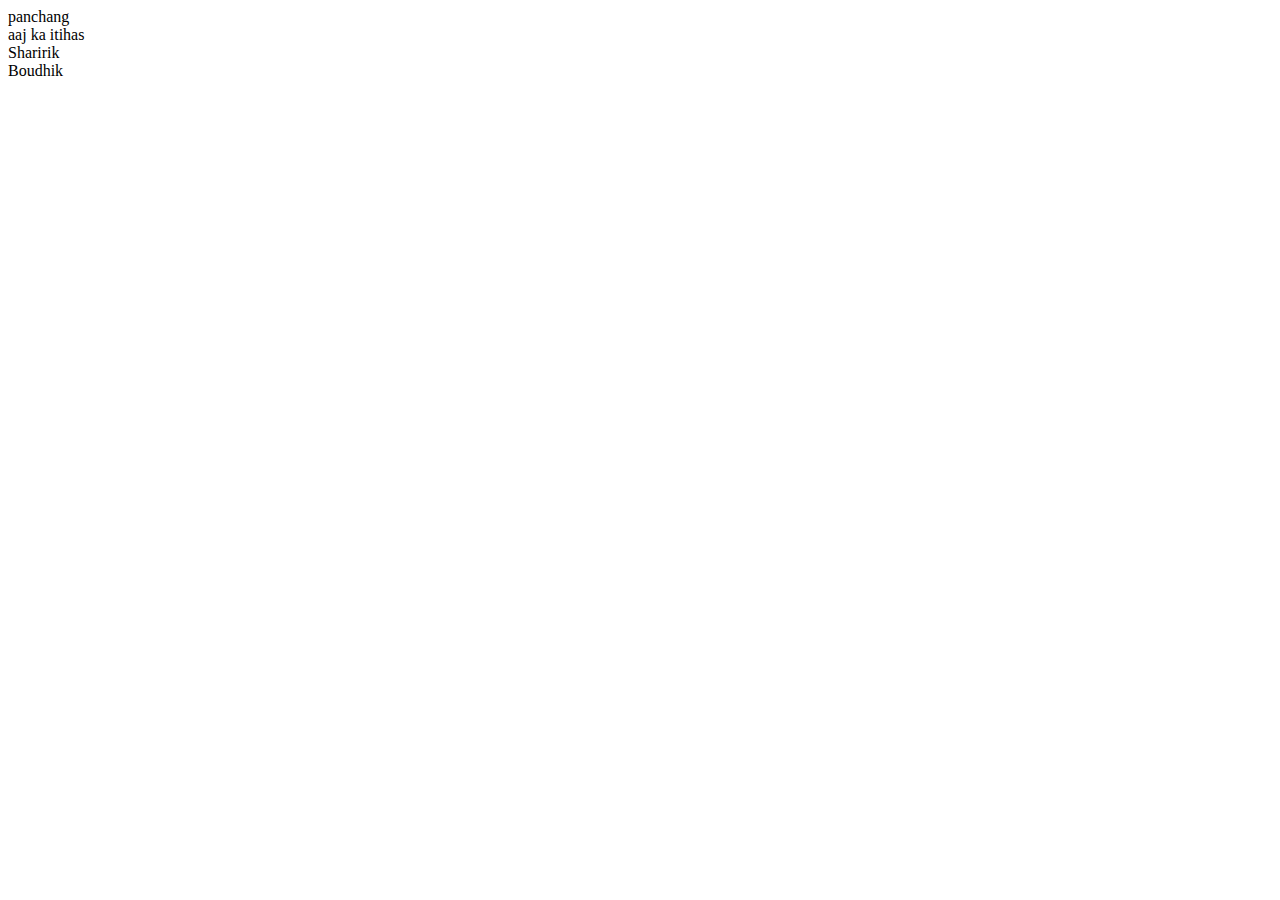
==== index.html @ e12e710f "Create index.html" ====
<!DOCTYPE html>
<html lang="en">

<head>
    <meta charset="UTF-8">
    <meta name="viewport" content="width=device-width, initial-scale=1.0">
    <title>Baal Shakha</title>
</head>

<body>
    <main>
        <div>panchang</div>
        <div>aaj ka itihas</div>
        <div>Sharirik</div>
        <div>Boudhik</div>
    </main>
</body>

</html>
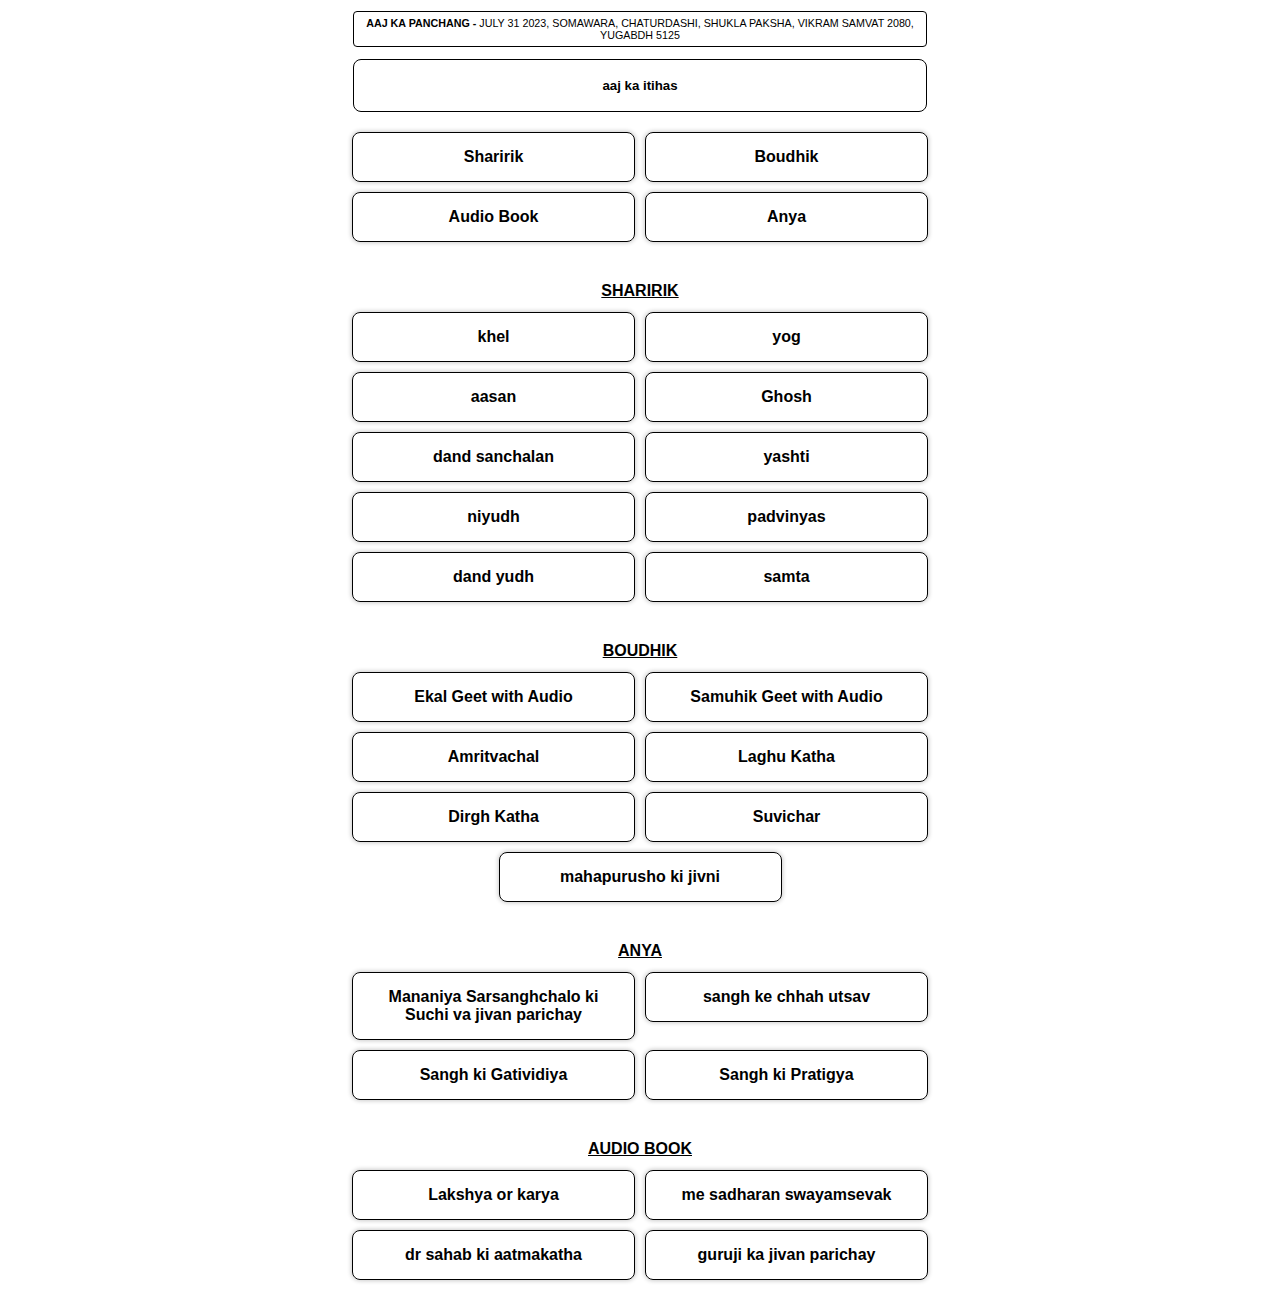
==== commit fdb3b448: "home page 70% done" ====
--- a/index.html
+++ b/index.html
@@ -4,15 +4,72 @@
 <head>
     <meta charset="UTF-8">
     <meta name="viewport" content="width=device-width, initial-scale=1.0">
+    <link rel="stylesheet" href="style.css">
     <title>Baal Shakha</title>
+
 </head>
 
 <body>
     <main>
-        <div>panchang</div>
-        <div>aaj ka itihas</div>
-        <div>Sharirik</div>
-        <div>Boudhik</div>
+        <div class="tithi">
+            <h6>Aaj ka panchang - <span>July 31 2023, Somawara, Chaturdashi, Shukla Paksha, vikram samvat 2080, yugabdh 5125</span></h6>
+        </div>
+        <div class="aaj-ka-itihas">
+            <h5>aaj ka itihas</h5>
+        </div>
+        <div class="all-sub">
+            <ul>
+                <li><a href="#">Sharirik</a></li>
+                <li><a href="#">Boudhik</a></li>
+                <li><a href="#">Audio Book</a></li>
+                <li><a href="#">Anya</a></li>
+            </ul>
+        </div>
+        <div class="sharirik">
+            <h4>Sharirik</h4>
+            <ul>
+                <li><a href="khel.html">khel</a></li>
+                <li><a href="#">yog</a></li>
+                <li><a href="#">aasan</a></li>
+                <li><a href="#">Ghosh</a></li>
+                <li><a href="#">dand sanchalan</a></li>
+                <li><a href="#">yashti</a></li>
+                <li><a href="#">niyudh</a></li>
+                <li><a href="#">padvinyas</a></li>
+                <li><a href="#">dand yudh</a></li>
+                <li><a href="#">samta</a></li>
+            </ul>
+        </div>
+        <div class="boudhik">
+            <h4>Boudhik</h4>
+            <ul>
+                <li><a href="#">Ekal Geet with Audio</a></li>
+                <li><a href="#">Samuhik Geet with Audio</a></li>
+                <li><a href="#">Amritvachal</a></li>
+                <li><a href="#">Laghu Katha</a></li>
+                <li><a href="#">Dirgh Katha</a></li>
+                <li><a href="#">Suvichar</a></li>
+                <li><a href="#">mahapurusho ki jivni</a></li>
+            </ul>
+        </div>
+        <div class="Anya">
+            <h4>Anya</h4>
+            <ul>
+                <li><a href="#">Mananiya Sarsanghchalo ki Suchi va jivan parichay</a></li>
+                <li><a href="#">sangh ke chhah utsav</a></li>
+                <li><a href="#">Sangh ki Gatividiya</a></li>
+                <li><a href="#">Sangh ki Pratigya</a></li>
+            </ul>
+        </div>
+        <div class="audio-book">
+            <h4>Audio Book</h4>
+            <ul>
+                <li><a href="#">Lakshya or karya</a></li>
+                <li><a href="#">me sadharan swayamsevak</a></li>
+                <li><a href="#">dr sahab ki aatmakatha</a></li>
+                <li><a href="#">guruji ka jivan parichay</a></li>
+            </ul>
+        </div>
     </main>
 </body>
 
--- a/style.css
+++ b/style.css
@@ -0,0 +1,76 @@
+* {
+    max-width: 596px;
+    margin: 0 auto;
+    font-family: sans-serif;
+}
+
+main {
+    padding: 5px;
+}
+
+ul {
+    list-style: none;
+    display: flex;
+    flex-wrap: wrap;
+    justify-content: center;
+    padding: 0;
+}
+
+li {
+    width: 50%;
+    text-align: center;
+    margin: 0px;
+    padding: 0px;
+}
+
+a {
+    text-decoration: none;
+    color: black;
+    font-weight: bold;
+    max-width: 100%;
+    display: block;
+    padding: 15px;
+    border: 1px solid;
+    border-radius: 8px;
+    box-shadow: 0px 0px 4px 1px rgba(0, 0, 0, 0.2);
+    margin: 5px;
+}
+
+h5 {
+    text-align: center;
+    padding: 18px;
+}
+
+h6,
+h4 {
+    text-transform: uppercase;
+    text-decoration: underline;
+    padding-top: 35px;
+    padding-bottom: 7px;
+    text-align: center;
+}
+
+.tithi {
+    display: flex;
+    justify-content: center;
+    align-items: center;
+}
+
+.tithi span {
+    font-weight: 100;
+}
+
+.aaj-ka-itihas {
+    border: 1px solid;
+    border-radius: 8px;
+    margin: 6px;
+    margin-bottom: 15px;
+}
+
+.tithi h6 {
+    border: 1px solid;
+    border-radius: 4px;
+    margin: 6px;
+    padding: 5px;
+    text-decoration: none;
+}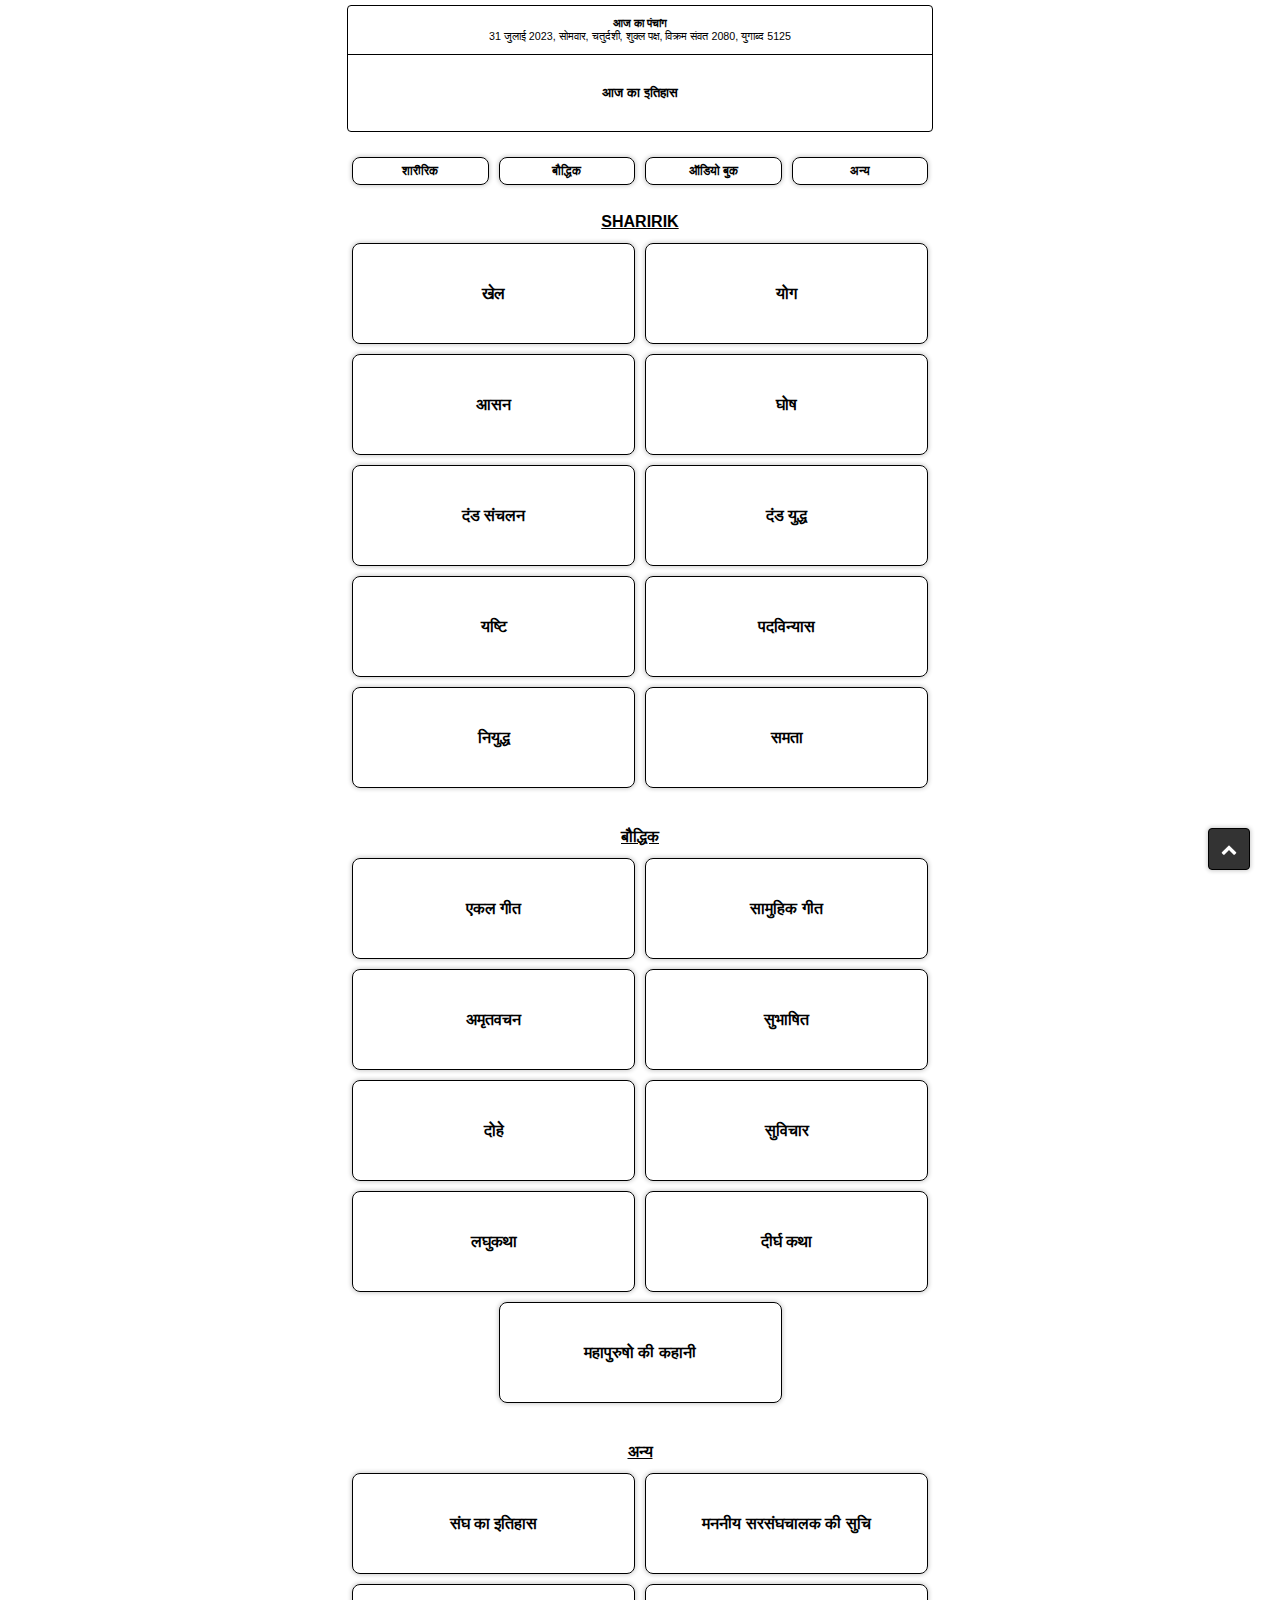
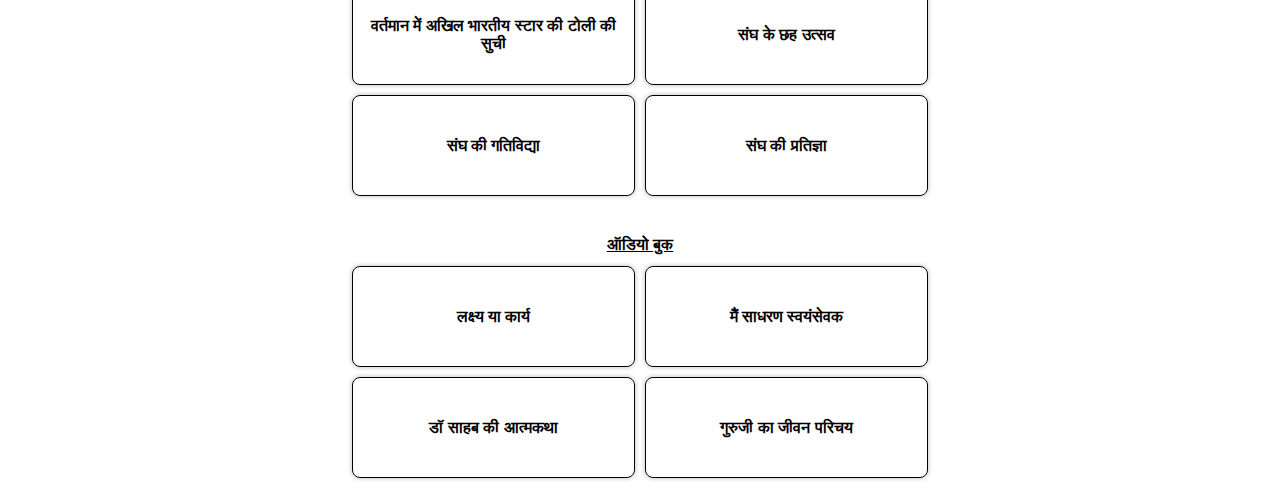
==== commit 218fe3cd: "80%" ====
--- a/index.html
+++ b/index.html
@@ -4,73 +4,122 @@
 <head>
     <meta charset="UTF-8">
     <meta name="viewport" content="width=device-width, initial-scale=1.0">
+    <script src="https://ajax.googleapis.com/ajax/libs/jquery/3.6.4/jquery.min.js"></script>
+    <link rel="stylesheet" href="https://cdnjs.cloudflare.com/ajax/libs/font-awesome/4.7.0/css/font-awesome.min.css">
     <link rel="stylesheet" href="style.css">
     <title>Baal Shakha</title>
-
 </head>
 
 <body>
     <main>
+        <a id="button" class="show"></a>
         <div class="tithi">
-            <h6>Aaj ka panchang - <span>July 31 2023, Somawara, Chaturdashi, Shukla Paksha, vikram samvat 2080, yugabdh 5125</span></h6>
+            <h6>आज का पंचांग<span>31 जुलाई 2023, सोमवार, चतुर्दशी, शुक्ल पक्ष, विक्रम संवत 2080, युगाब्द 5125</span></h6>
+            <div class="aaj-ka-itihas">
+                <h5>आज का इतिहास</h5>
+            </div>
         </div>
-        <div class="aaj-ka-itihas">
-            <h5>aaj ka itihas</h5>
-        </div>
+
         <div class="all-sub">
             <ul>
-                <li><a href="#">Sharirik</a></li>
-                <li><a href="#">Boudhik</a></li>
-                <li><a href="#">Audio Book</a></li>
-                <li><a href="#">Anya</a></li>
+                <li><a id="h-sharirik" href="#sharirik">शारीरिक</a></li>
+                <li><a id="h-boudhik" href="#boudhik">बौद्धिक</a></li>
+                <li><a id="h-anya" href="#anya">ऑडियो बुक</a></li>
+                <li><a id="h-audio-book" href="#audio-book">अन्य</a></li>
             </ul>
         </div>
-        <div class="sharirik">
+        <div id="sharirik" class="sharirik">
             <h4>Sharirik</h4>
             <ul>
-                <li><a href="khel.html">khel</a></li>
-                <li><a href="#">yog</a></li>
-                <li><a href="#">aasan</a></li>
-                <li><a href="#">Ghosh</a></li>
-                <li><a href="#">dand sanchalan</a></li>
-                <li><a href="#">yashti</a></li>
-                <li><a href="#">niyudh</a></li>
-                <li><a href="#">padvinyas</a></li>
-                <li><a href="#">dand yudh</a></li>
-                <li><a href="#">samta</a></li>
+                <li><a href="khel.html">खेल</a></li>
+                <li><a href="#">योग</a></li>
+                <li><a href="#">आसन</a></li>
+                <li><a href="#">घोष</a></li>
+                <li><a href="#">दंड संचलन</a></li>
+                <li><a href="#">दंड युद्ध</a></li>
+                <li><a href="#">यष्टि</a></li>
+                <li><a href="#">पदविन्यास</a></li>
+                <li><a href="#">नियुद्ध</a></li>
+                <li><a href="#">समता</a></li>
             </ul>
         </div>
-        <div class="boudhik">
-            <h4>Boudhik</h4>
+        <div id="boudhik" class="boudhik">
+            <h4>बौद्धिक</h4>
             <ul>
-                <li><a href="#">Ekal Geet with Audio</a></li>
-                <li><a href="#">Samuhik Geet with Audio</a></li>
-                <li><a href="#">Amritvachal</a></li>
-                <li><a href="#">Laghu Katha</a></li>
-                <li><a href="#">Dirgh Katha</a></li>
-                <li><a href="#">Suvichar</a></li>
-                <li><a href="#">mahapurusho ki jivni</a></li>
+                <li><a href="#">एकल गीत</a></li>
+                <li><a href="#">सामुहिक गीत</a></li>
+                <li><a href="#">अमृतवचन</a></li>
+                <li><a href="#">सुभाषित</a></li>
+                <li><a href="#">दोहे</a></li>
+                <li><a href="#">सुविचार</a></li>
+                <li><a href="#">लघुकथा</a></li>
+                <li><a href="#">दीर्घ कथा</a></li>
+                <li><a href="#">महापुरुषो की कहानी</a></li>
             </ul>
         </div>
-        <div class="Anya">
-            <h4>Anya</h4>
+        <div id="anya" class="Anya">
+            <h4>अन्य</h4>
             <ul>
-                <li><a href="#">Mananiya Sarsanghchalo ki Suchi va jivan parichay</a></li>
-                <li><a href="#">sangh ke chhah utsav</a></li>
-                <li><a href="#">Sangh ki Gatividiya</a></li>
-                <li><a href="#">Sangh ki Pratigya</a></li>
+                <li><a href="#">संघ का इतिहास</a></li>
+                <li><a href="#">मननीय सरसंघचालक की सुचि</a></li>
+                <li><a href="#">वर्तमान में अखिल भारतीय स्टार की टोली की सुची</a></li>
+                <li><a href="#">संघ के छह उत्सव</a></li>
+                <li><a href="#">संघ की गतिविद्या</a></li>
+                <li><a href="#">संघ की प्रतिज्ञा</a></li>
             </ul>
         </div>
-        <div class="audio-book">
-            <h4>Audio Book</h4>
+        <div id="audio-book" class="audio-book">
+            <h4>ऑडियो बुक</h4>
             <ul>
-                <li><a href="#">Lakshya or karya</a></li>
-                <li><a href="#">me sadharan swayamsevak</a></li>
-                <li><a href="#">dr sahab ki aatmakatha</a></li>
-                <li><a href="#">guruji ka jivan parichay</a></li>
+                <li><a href="#">लक्ष्य या कार्य</a></li>
+                <li><a href="#">मैं साधरण स्वयंसेवक</a></li>
+                <li><a href="#">डॉ साहब की आत्मकथा</a></li>
+                <li><a href="#">गुरुजी का जीवन परिचय</a></li>
             </ul>
         </div>
     </main>
+    <script>
+        $("#h-sharirik").click(function() {
+            $('html, body').animate({
+                scrollTop: $("#sharirik").offset().top
+            }, 1000);
+        });
+        $("#h-boudhik").click(function() {
+            $('html, body').animate({
+                scrollTop: $("#boudhik").offset().top
+            }, 1000);
+        });
+        $("#h-anya").click(function() {
+            $('html, body').animate({
+                scrollTop: $("#audio-book").offset().top
+            }, 1000);
+        });
+        $("#h-audio-book").click(function() {
+            $('html, body').animate({
+                scrollTop: $("#anya").offset().top
+            }, 1000);
+        });
+
+
+
+
+        var btn = $('#button');
+
+        $(window).scroll(function() {
+            if ($(window).scrollTop() > 300) {
+                btn.addClass('show');
+            } else {
+                btn.removeClass('show');
+            }
+        });
+
+        btn.on('click', function(e) {
+            e.preventDefault();
+            $('html, body').animate({
+                scrollTop: 0
+            }, '300');
+        });
+    </script>
 </body>
 
 </html>--- a/style.css
+++ b/style.css
@@ -34,11 +34,16 @@
     border-radius: 8px;
     box-shadow: 0px 0px 4px 1px rgba(0, 0, 0, 0.2);
     margin: 5px;
+    height: 69px;
+    display: flex;
+    align-items: center;
+    justify-content: center;
 }
 
 h5 {
     text-align: center;
-    padding: 18px;
+    padding: 30px 18px;
+    border-top: 1px solid;
 }
 
 h6,
@@ -50,27 +55,99 @@
     text-align: center;
 }
 
+.all-sub ul li {
+    width: 25%;
+    padding: 0;
+}
+
+.all-sub ul li a {
+    padding: 0 5px;
+    height: 100%;
+    font-size: 12px;
+}
+
 .tithi {
-    display: flex;
-    justify-content: center;
-    align-items: center;
+    border: 1px solid;
+    border-radius: 4px;
+    margin-bottom: 20px;
 }
 
 .tithi span {
     font-weight: 100;
 }
 
-.aaj-ka-itihas {
+
+/* .aaj-ka-itihas {
     border: 1px solid;
     border-radius: 8px;
     margin: 6px;
     margin-bottom: 15px;
-}
+} */
 
 .tithi h6 {
-    border: 1px solid;
-    border-radius: 4px;
+    /* border: 1px solid; */
+    /* border-radius: 4px; */
     margin: 6px;
     padding: 5px;
     text-decoration: none;
+    display: flex;
+    flex-direction: column;
+}
+
+
+/* back to top  */
+
+#button.show {
+    opacity: 1;
+    visibility: visible;
+}
+
+#button {
+    display: inline-block;
+    background-color: #333;
+    width: 40px;
+    height: 40px;
+    text-align: center;
+    border-radius: 4px;
+    position: fixed;
+    bottom: 30px;
+    right: 30px;
+    transition: background-color .3s, opacity .5s, visibility .5s;
+    opacity: 0;
+    visibility: hidden;
+    z-index: 1000;
+    padding: 0;
+    margin: 0;
+}
+
+#button::after {
+    content: "\f077";
+    font-family: FontAwesome;
+    font-weight: normal;
+    font-style: normal;
+    font-size: 1em;
+    line-height: 40px;
+    color: #fff;
+}
+
+#button:hover {
+    cursor: pointer;
+    background-color: #333;
+}
+
+#button:active {
+    background-color: #555;
+}
+
+#button.show {
+    opacity: 1;
+    visibility: visible;
+}
+
+h3 a {
+    padding: 0;
+    height: 100%;
+    text-decoration: dotted;
+    border: none;
+    box-shadow: none;
 }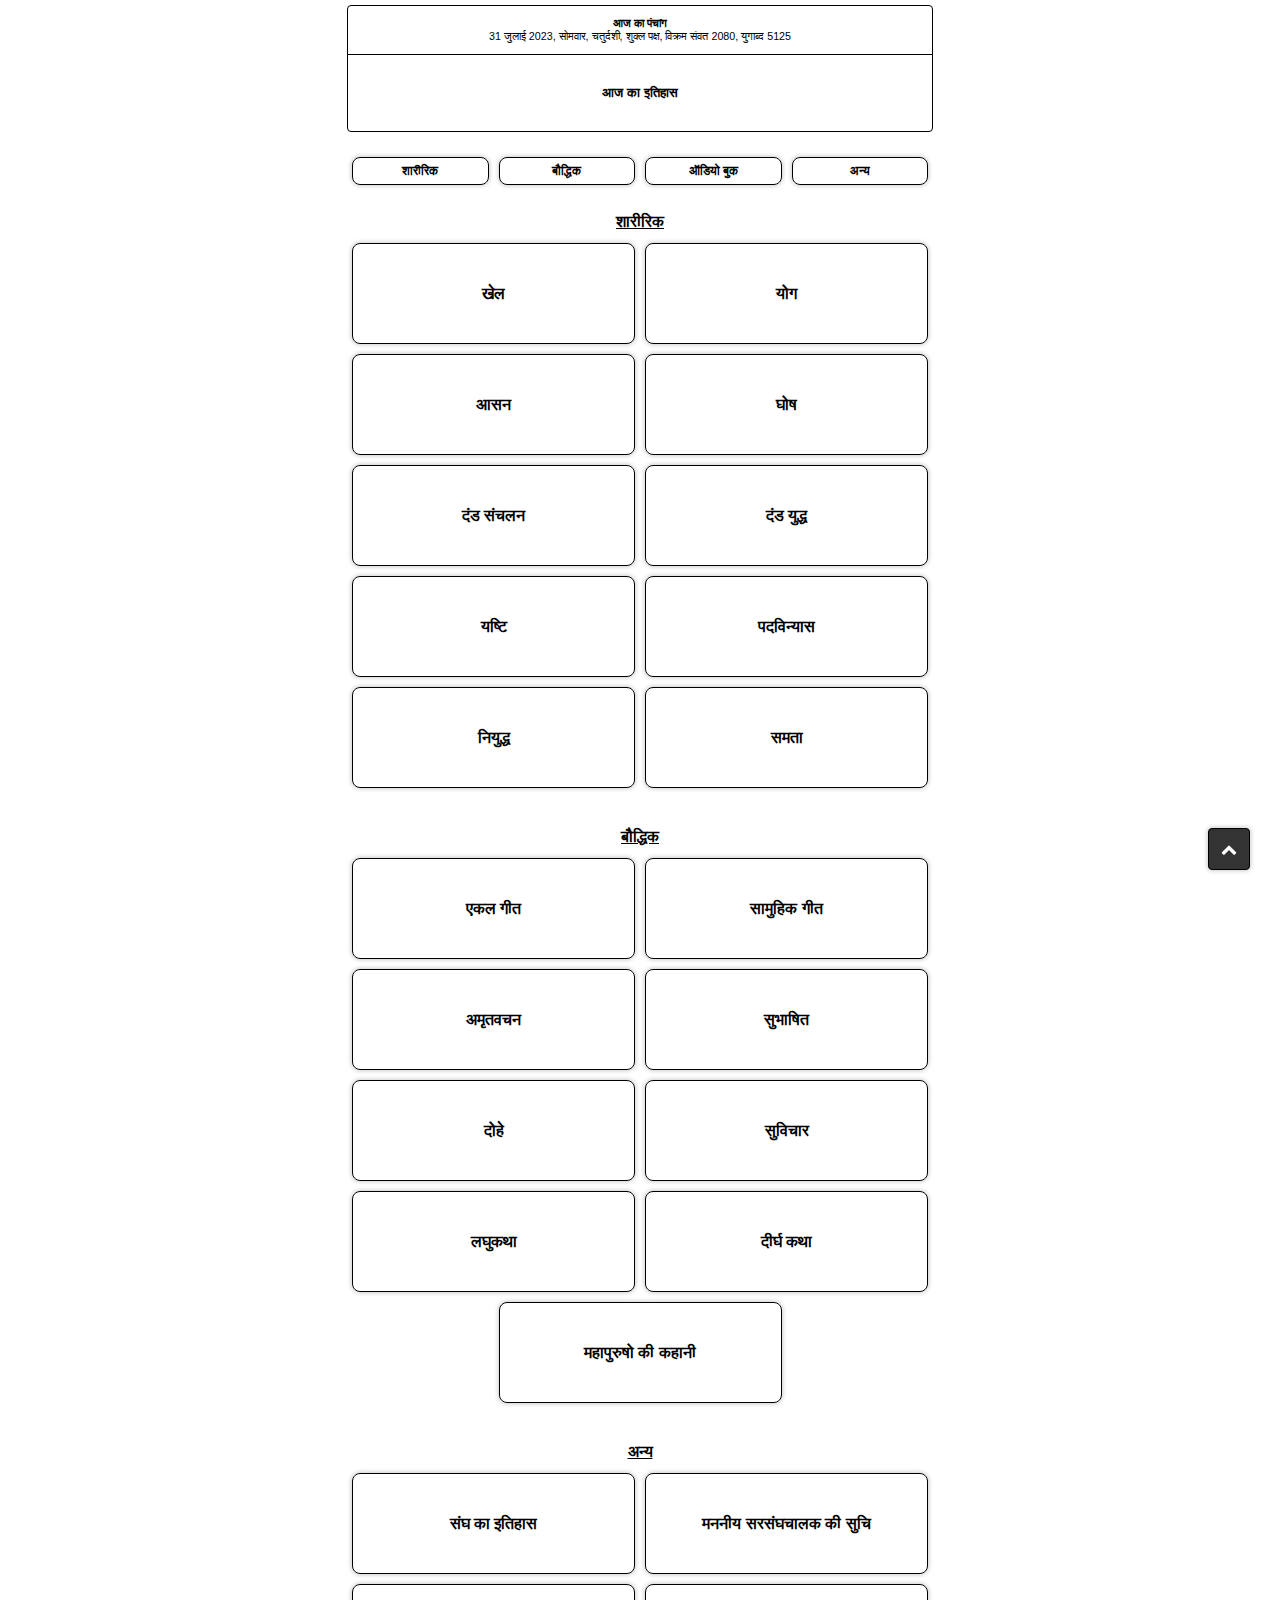
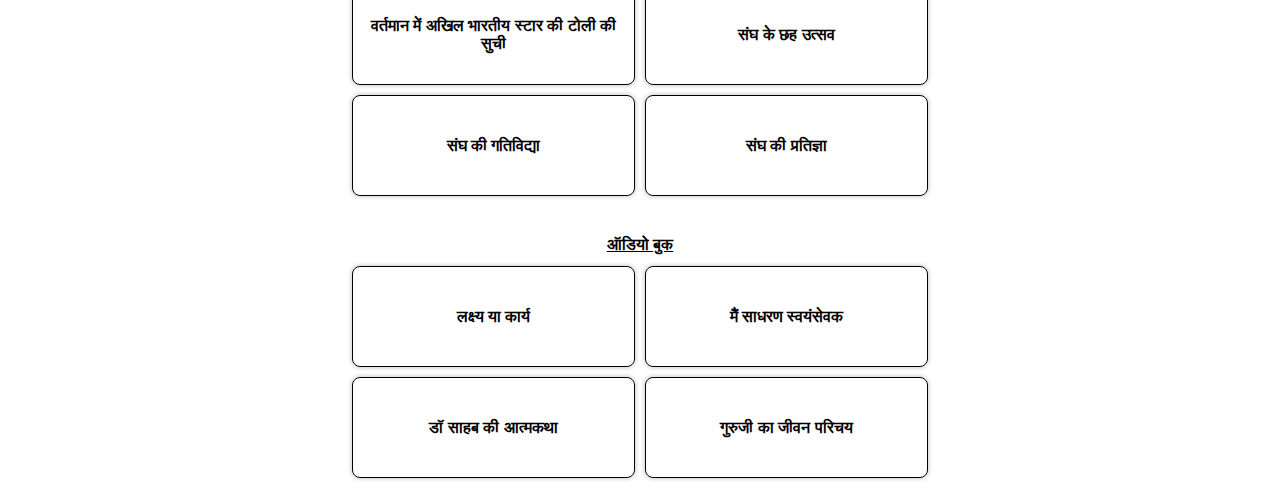
==== commit 2b699fe7: "Update index.html" ====
--- a/index.html
+++ b/index.html
@@ -29,7 +29,7 @@
             </ul>
         </div>
         <div id="sharirik" class="sharirik">
-            <h4>Sharirik</h4>
+            <h4>शारीरिक</h4>
             <ul>
                 <li><a href="khel.html">खेल</a></li>
                 <li><a href="#">योग</a></li>
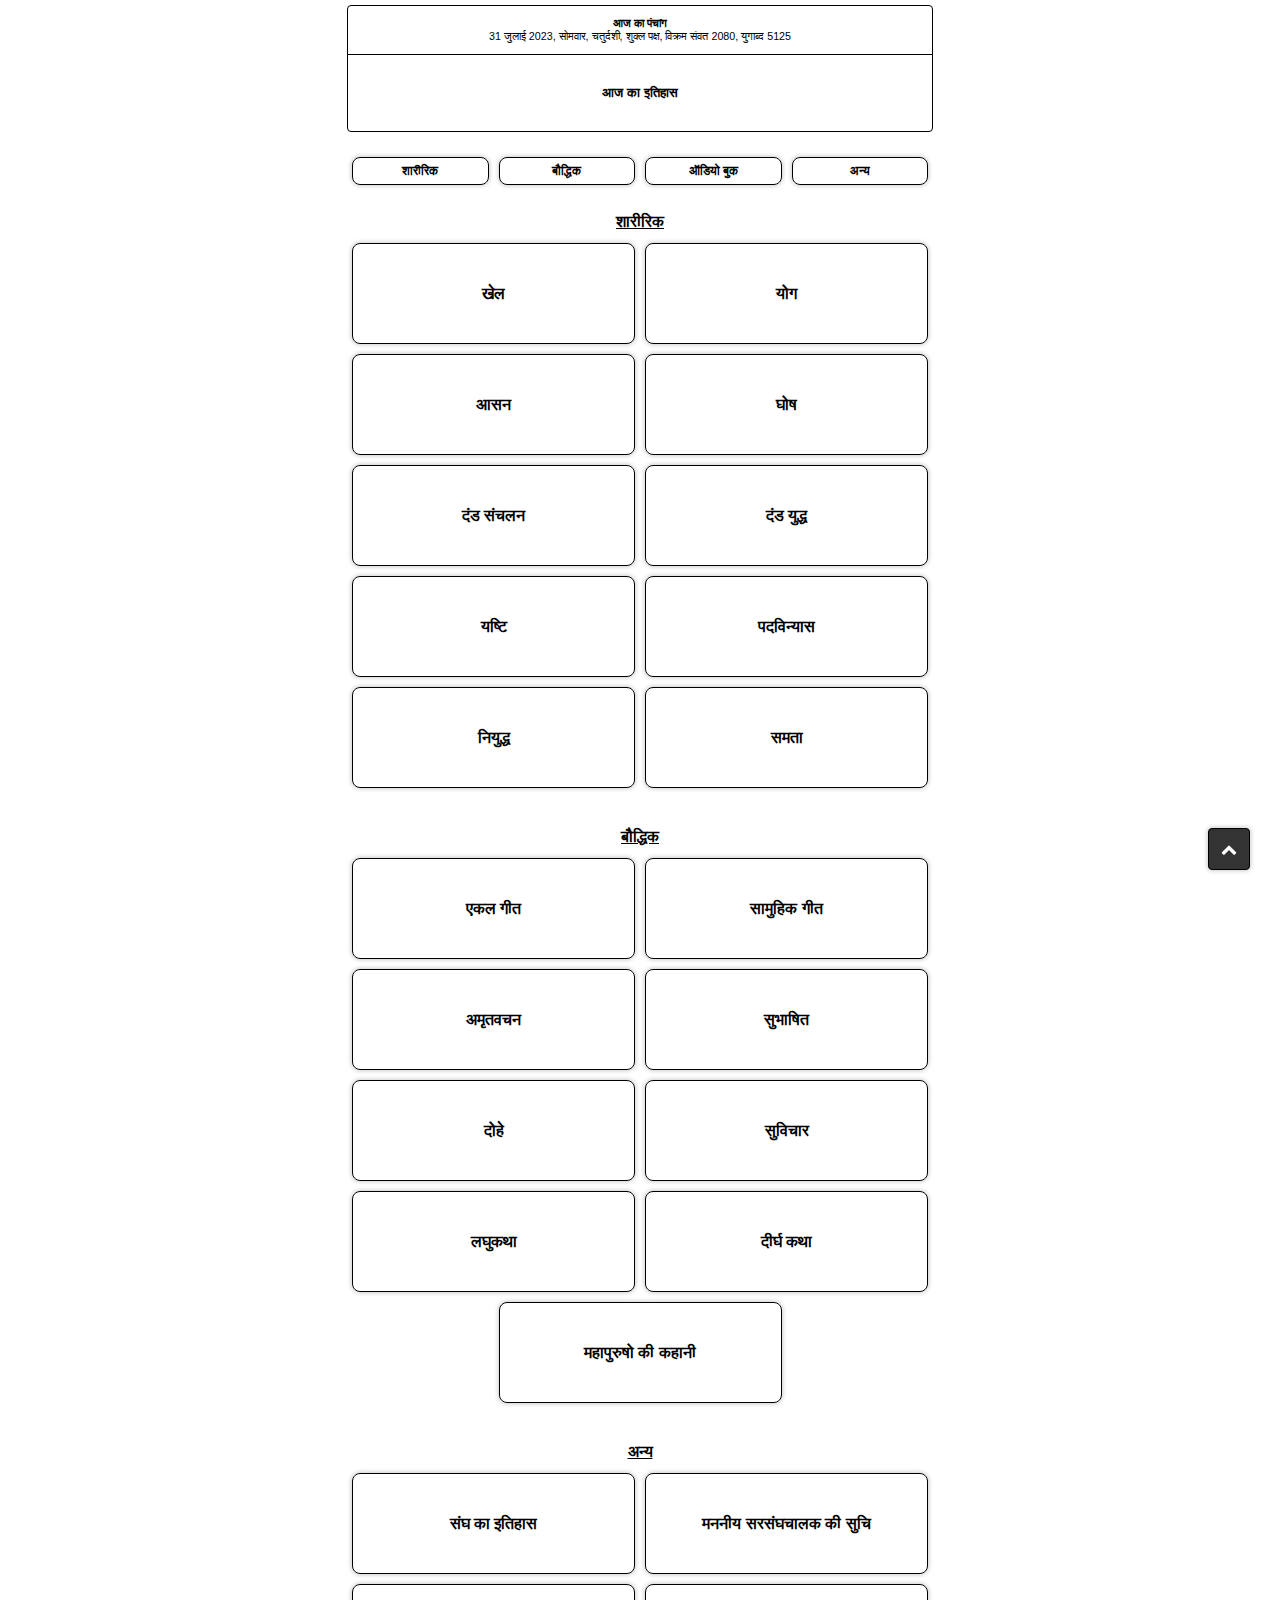
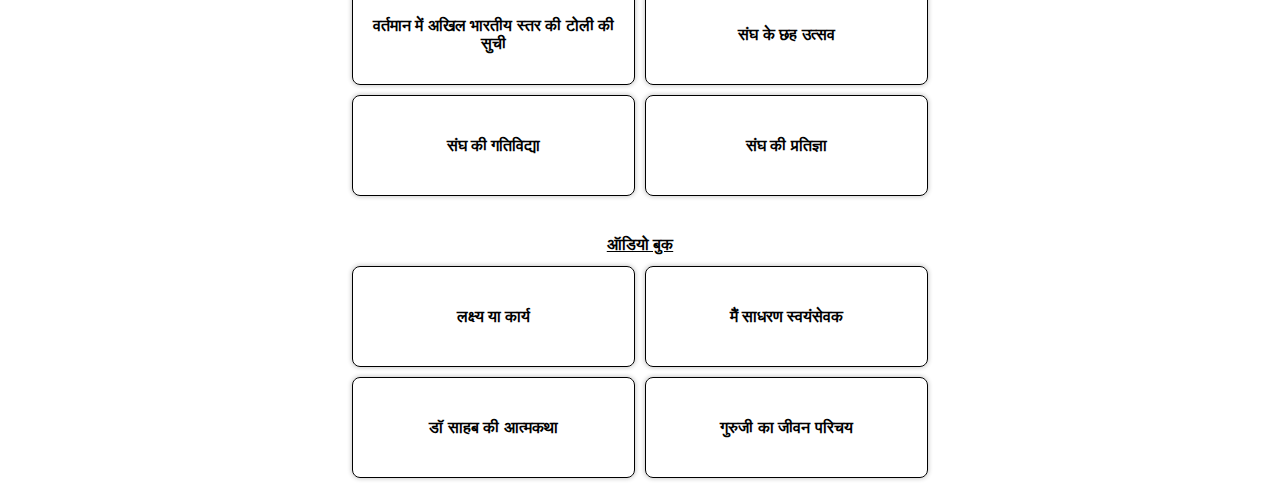
==== commit 9ae52acd: "star" ====
--- a/index.html
+++ b/index.html
@@ -62,7 +62,7 @@
             <ul>
                 <li><a href="#">संघ का इतिहास</a></li>
                 <li><a href="#">मननीय सरसंघचालक की सुचि</a></li>
-                <li><a href="#">वर्तमान में अखिल भारतीय स्टार की टोली की सुची</a></li>
+                <li><a href="#">वर्तमान में अखिल भारतीय स्तर की टोली की सुची</a></li>
                 <li><a href="#">संघ के छह उत्सव</a></li>
                 <li><a href="#">संघ की गतिविद्या</a></li>
                 <li><a href="#">संघ की प्रतिज्ञा</a></li>
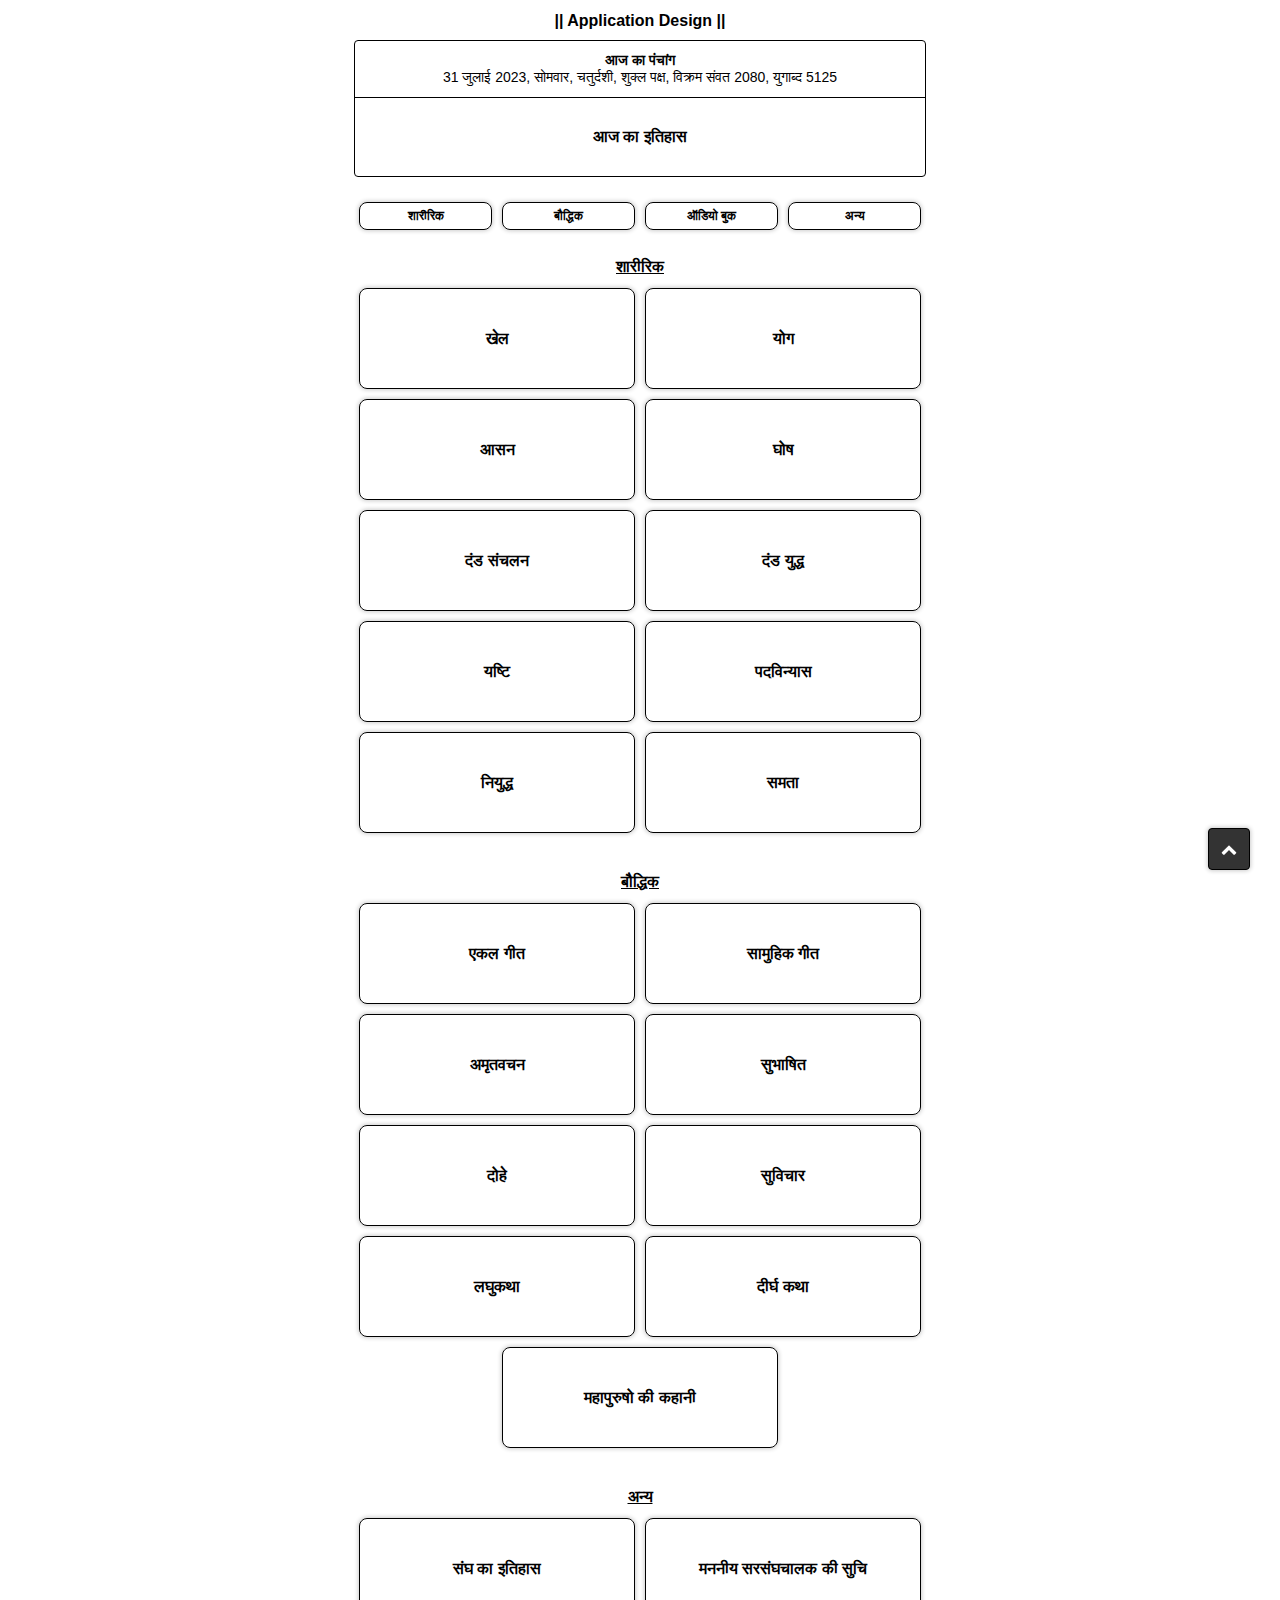
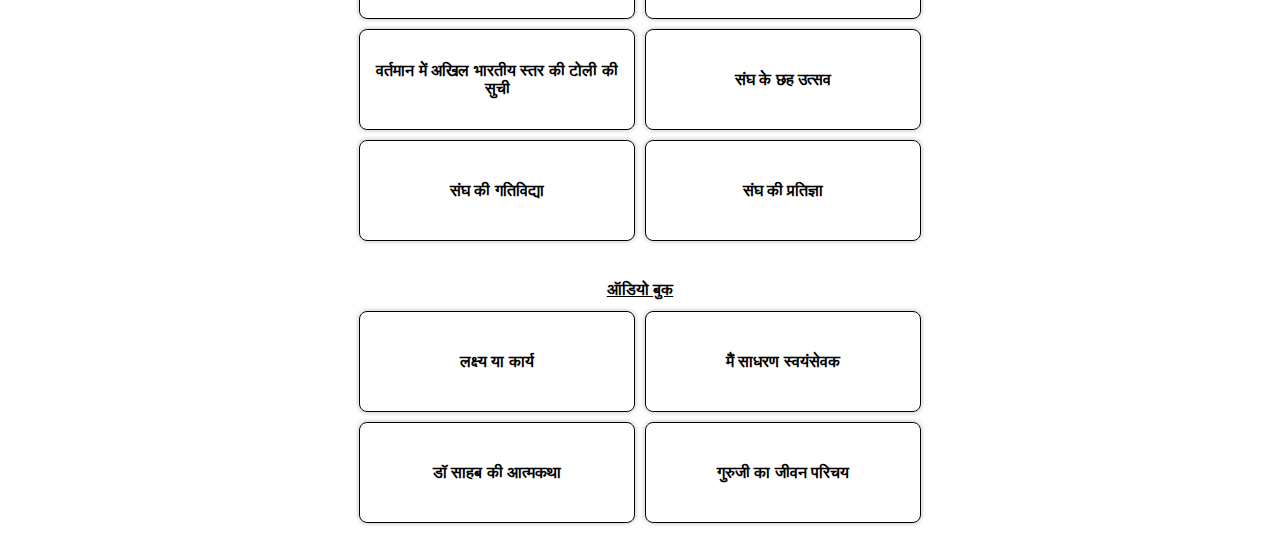
==== commit e187c658: "app desin" ====
--- a/index.html
+++ b/index.html
@@ -13,6 +13,7 @@
 <body>
     <main>
         <a id="button" class="show"></a>
+        <p style="text-align: center;padding-bottom: 10px;"><b>|| Application Design ||</b></p>
         <div class="tithi">
             <h6>आज का पंचांग<span>31 जुलाई 2023, सोमवार, चतुर्दशी, शुक्ल पक्ष, विक्रम संवत 2080, युगाब्द 5125</span></h6>
             <div class="aaj-ka-itihas">
--- a/style.css
+++ b/style.css
@@ -5,7 +5,7 @@
 }
 
 main {
-    padding: 5px;
+    padding: 12px;
 }
 
 ul {
@@ -44,6 +44,7 @@
     text-align: center;
     padding: 30px 18px;
     border-top: 1px solid;
+    font-size: 16px;
 }
 
 h6,
@@ -87,6 +88,7 @@
 .tithi h6 {
     /* border: 1px solid; */
     /* border-radius: 4px; */
+    font-size: 14px;
     margin: 6px;
     padding: 5px;
     text-decoration: none;
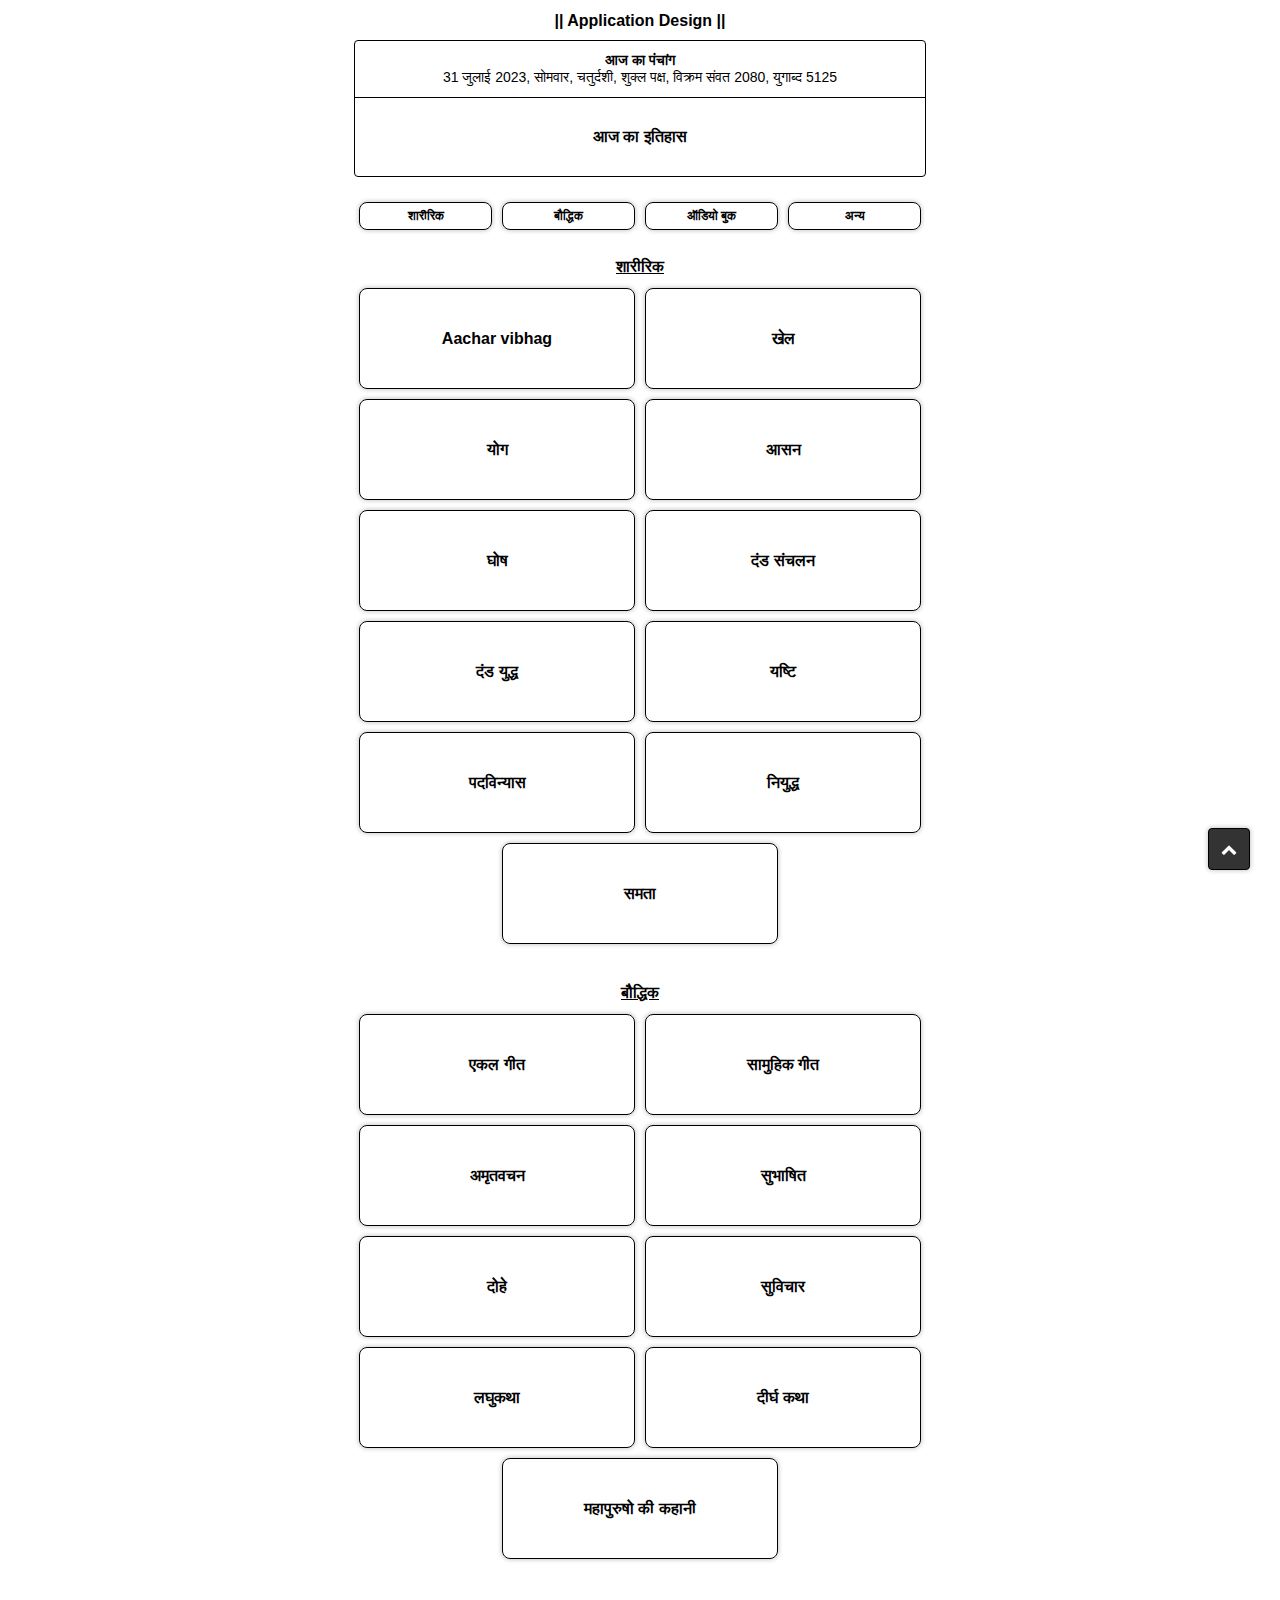
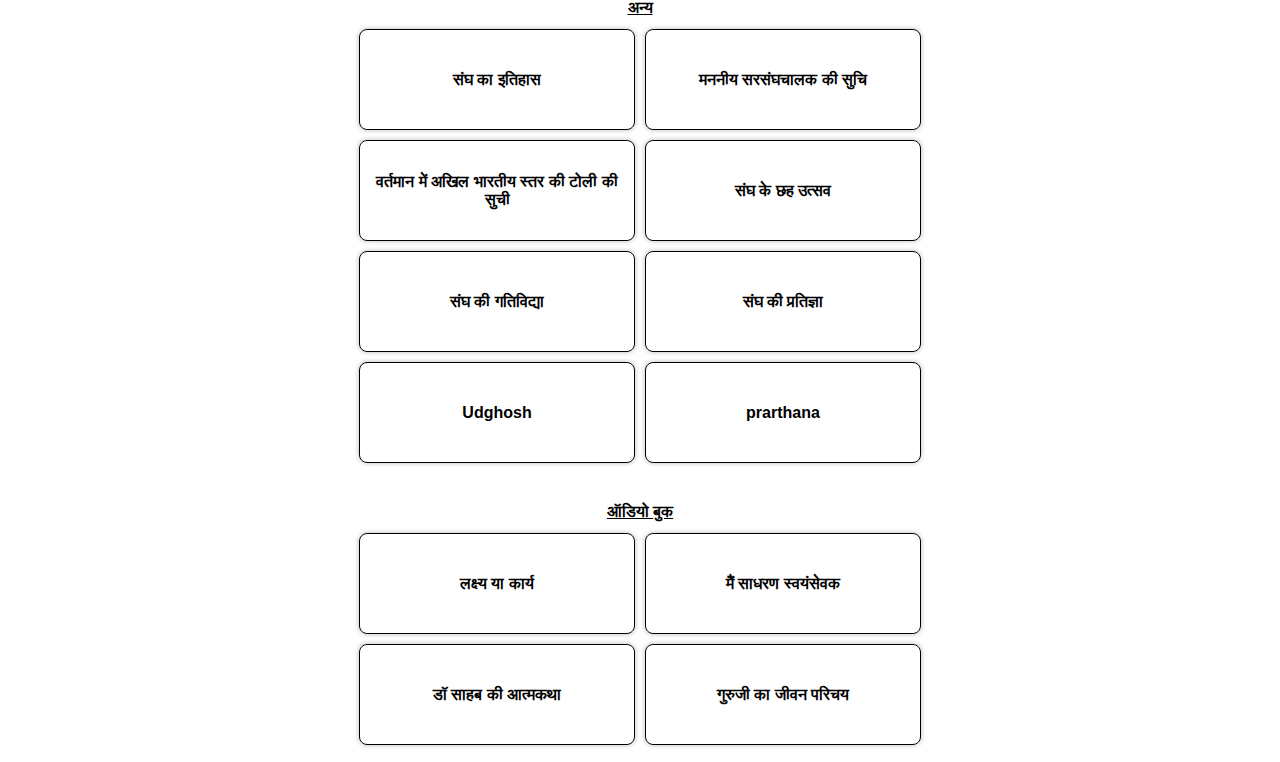
==== commit 95ac0ee2: "achar vibhg" ====
--- a/index.html
+++ b/index.html
@@ -32,6 +32,7 @@
         <div id="sharirik" class="sharirik">
             <h4>शारीरिक</h4>
             <ul>
+                <li><a href="aachar-vibhag.html">Aachar vibhag</a></li>
                 <li><a href="khel.html">खेल</a></li>
                 <li><a href="#">योग</a></li>
                 <li><a href="#">आसन</a></li>
@@ -67,6 +68,8 @@
                 <li><a href="#">संघ के छह उत्सव</a></li>
                 <li><a href="#">संघ की गतिविद्या</a></li>
                 <li><a href="#">संघ की प्रतिज्ञा</a></li>
+                <li><a href="#">Udghosh</a></li>
+                <li><a href="#">prarthana</a></li>
             </ul>
         </div>
         <div id="audio-book" class="audio-book">
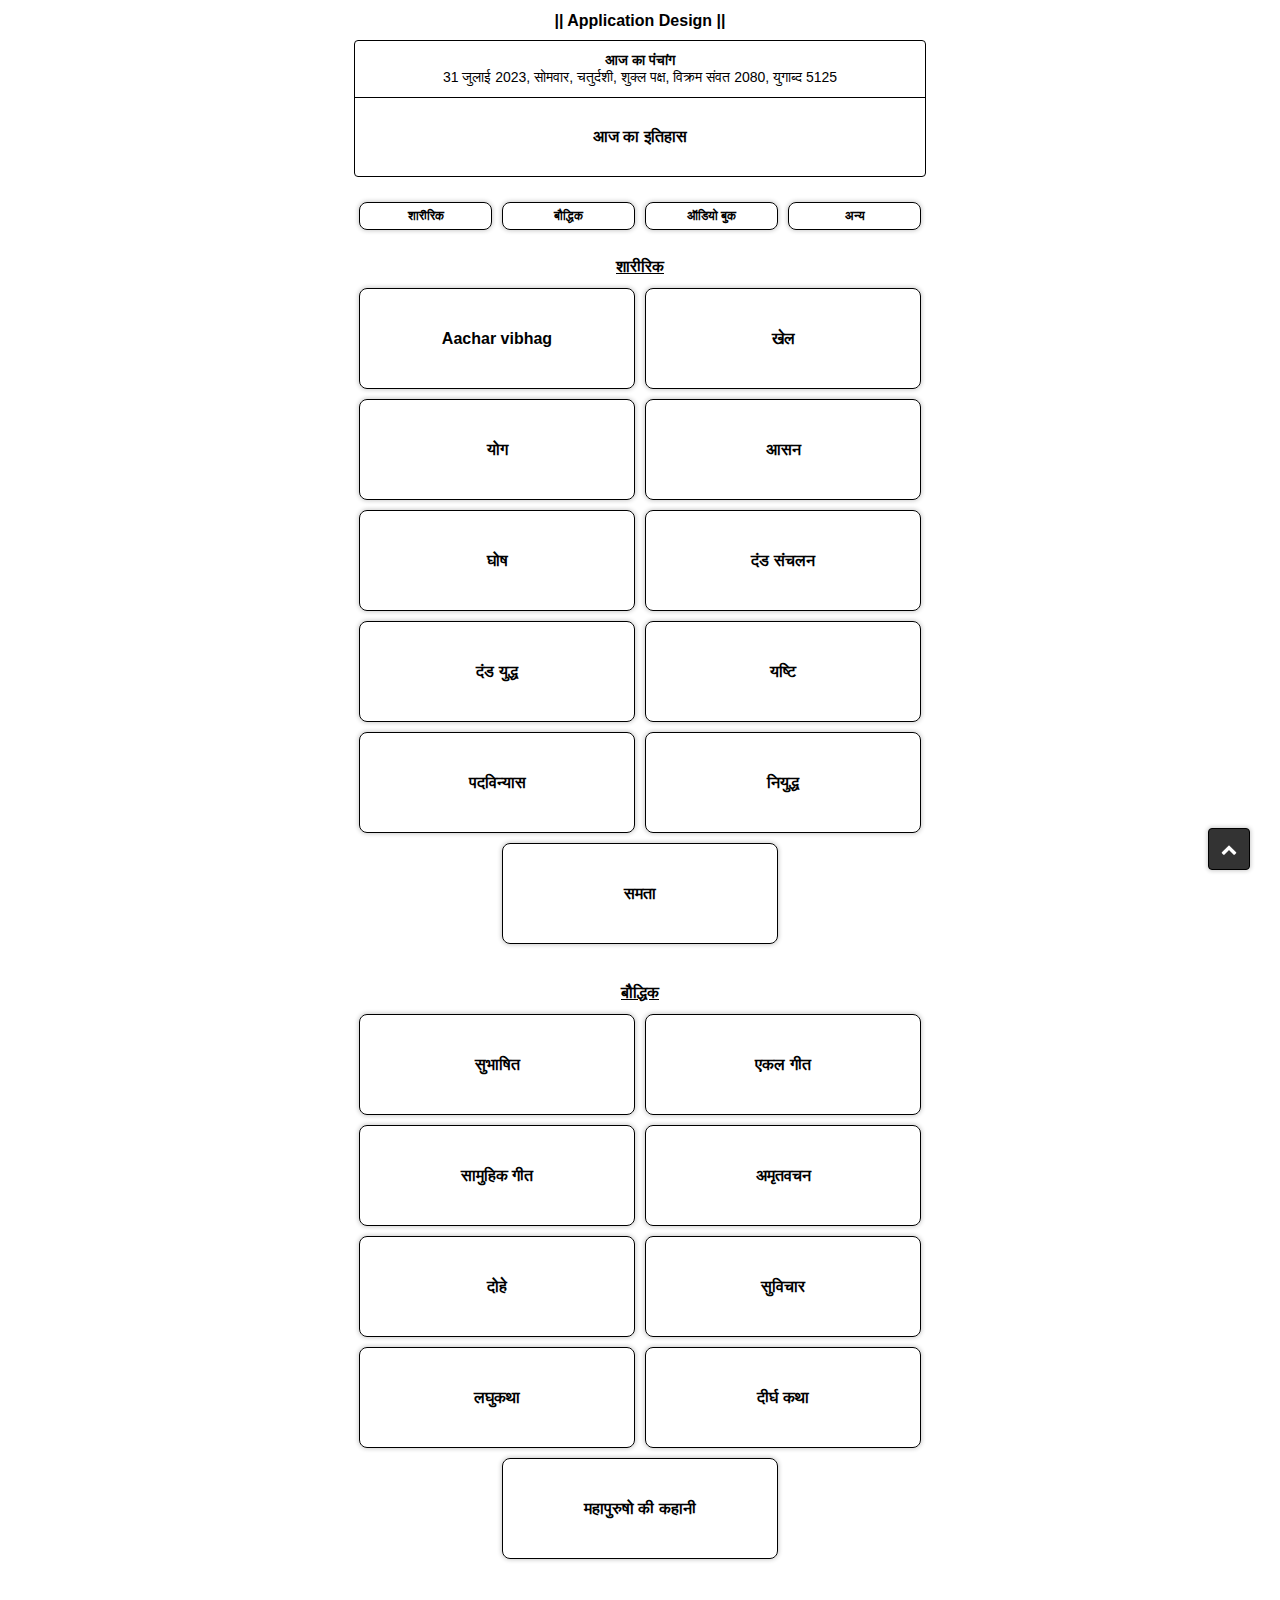
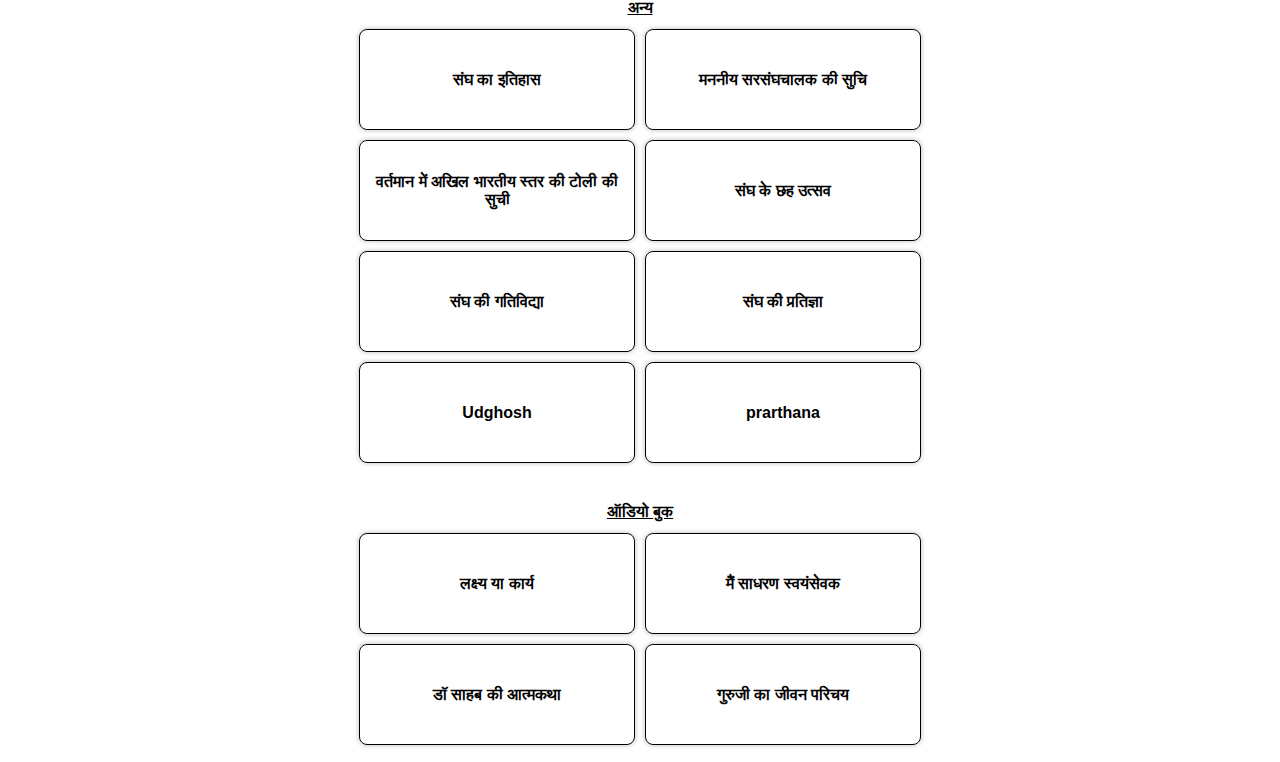
==== commit 6e3208b4: "subhasit" ====
--- a/index.html
+++ b/index.html
@@ -48,10 +48,10 @@
         <div id="boudhik" class="boudhik">
             <h4>बौद्धिक</h4>
             <ul>
+                <li><a href="subhasit.html">सुभाषित</a></li>
                 <li><a href="#">एकल गीत</a></li>
                 <li><a href="#">सामुहिक गीत</a></li>
                 <li><a href="#">अमृतवचन</a></li>
-                <li><a href="#">सुभाषित</a></li>
                 <li><a href="#">दोहे</a></li>
                 <li><a href="#">सुविचार</a></li>
                 <li><a href="#">लघुकथा</a></li>
